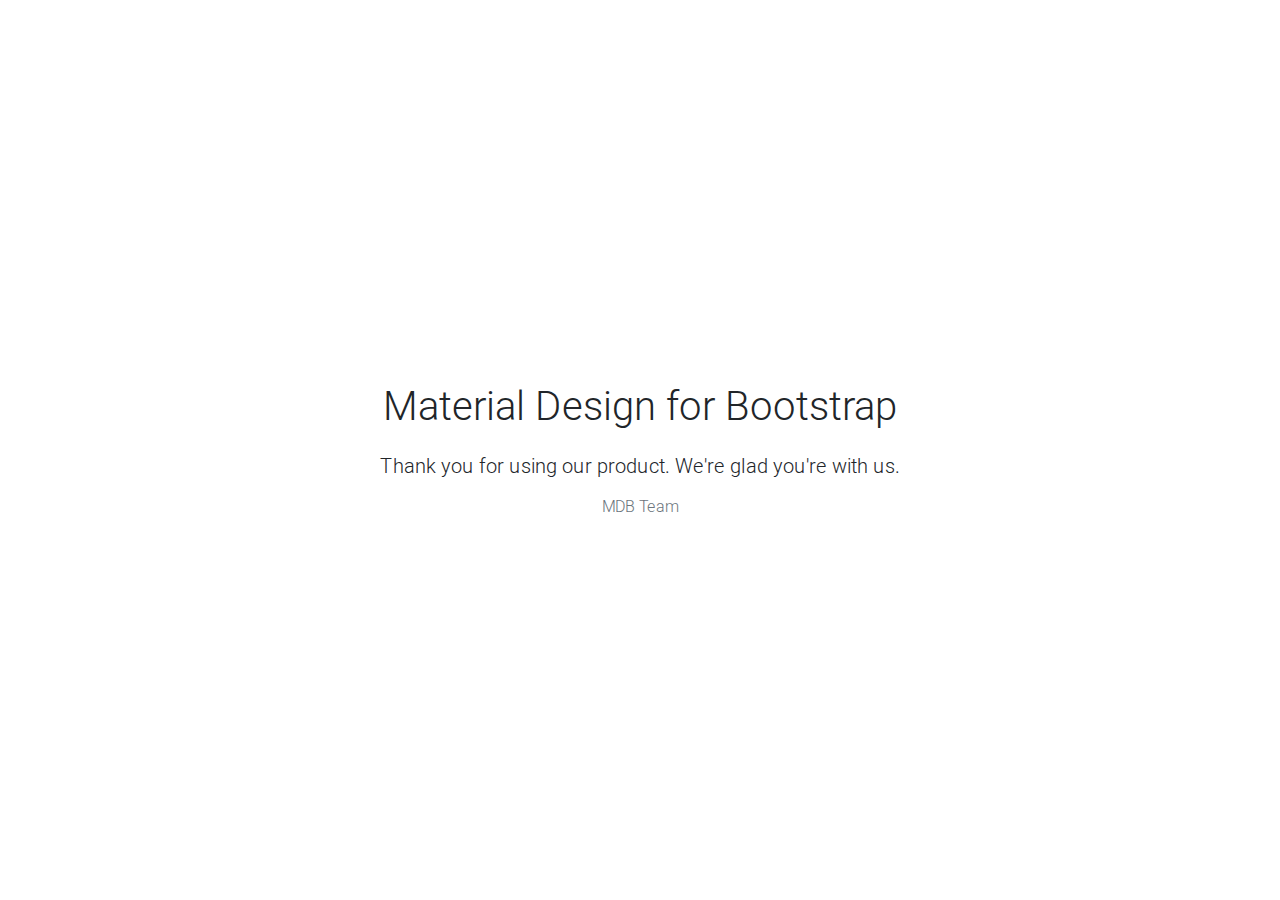
==== index.html @ a882a1d1 "md bootstrap upload" ====
<!DOCTYPE html>
<html lang="en">

<head>
    <meta charset="utf-8">
    <meta name="viewport" content="width=device-width, initial-scale=1, shrink-to-fit=no">
    <meta http-equiv="x-ua-compatible" content="ie=edge">
    <title>Material Design Bootstrap</title>
    <!-- Font Awesome -->
    <link rel="stylesheet" href="https://maxcdn.bootstrapcdn.com/font-awesome/4.7.0/css/font-awesome.min.css">
    <!-- Bootstrap core CSS -->
    <link href="css/bootstrap.min.css" rel="stylesheet">
    <!-- Material Design Bootstrap -->
    <link href="css/mdb.min.css" rel="stylesheet">
    <!-- Your custom styles (optional) -->
    <link href="css/style.css" rel="stylesheet">
</head>

<body>

    <!-- Start your project here-->
    <div style="height: 100vh">
        <div class="flex-center flex-column">
            <h1 class="animated fadeIn mb-4">Material Design for Bootstrap</h1>

            <h5 class="animated fadeIn mb-3">Thank you for using our product. We're glad you're with us.</h5>

            <p class="animated fadeIn text-muted">MDB Team</p>
        </div>
    </div>
    <!-- /Start your project here-->

    <!-- SCRIPTS -->
    <!-- JQuery -->
    <script type="text/javascript" src="js/jquery-3.2.1.min.js"></script>
    <!-- Bootstrap tooltips -->
    <script type="text/javascript" src="js/popper.min.js"></script>
    <!-- Bootstrap core JavaScript -->
    <script type="text/javascript" src="js/bootstrap.min.js"></script>
    <!-- MDB core JavaScript -->
    <script type="text/javascript" src="js/mdb.min.js"></script>
</body>

</html>
---- css/style.css ----
/* Your custom styles */
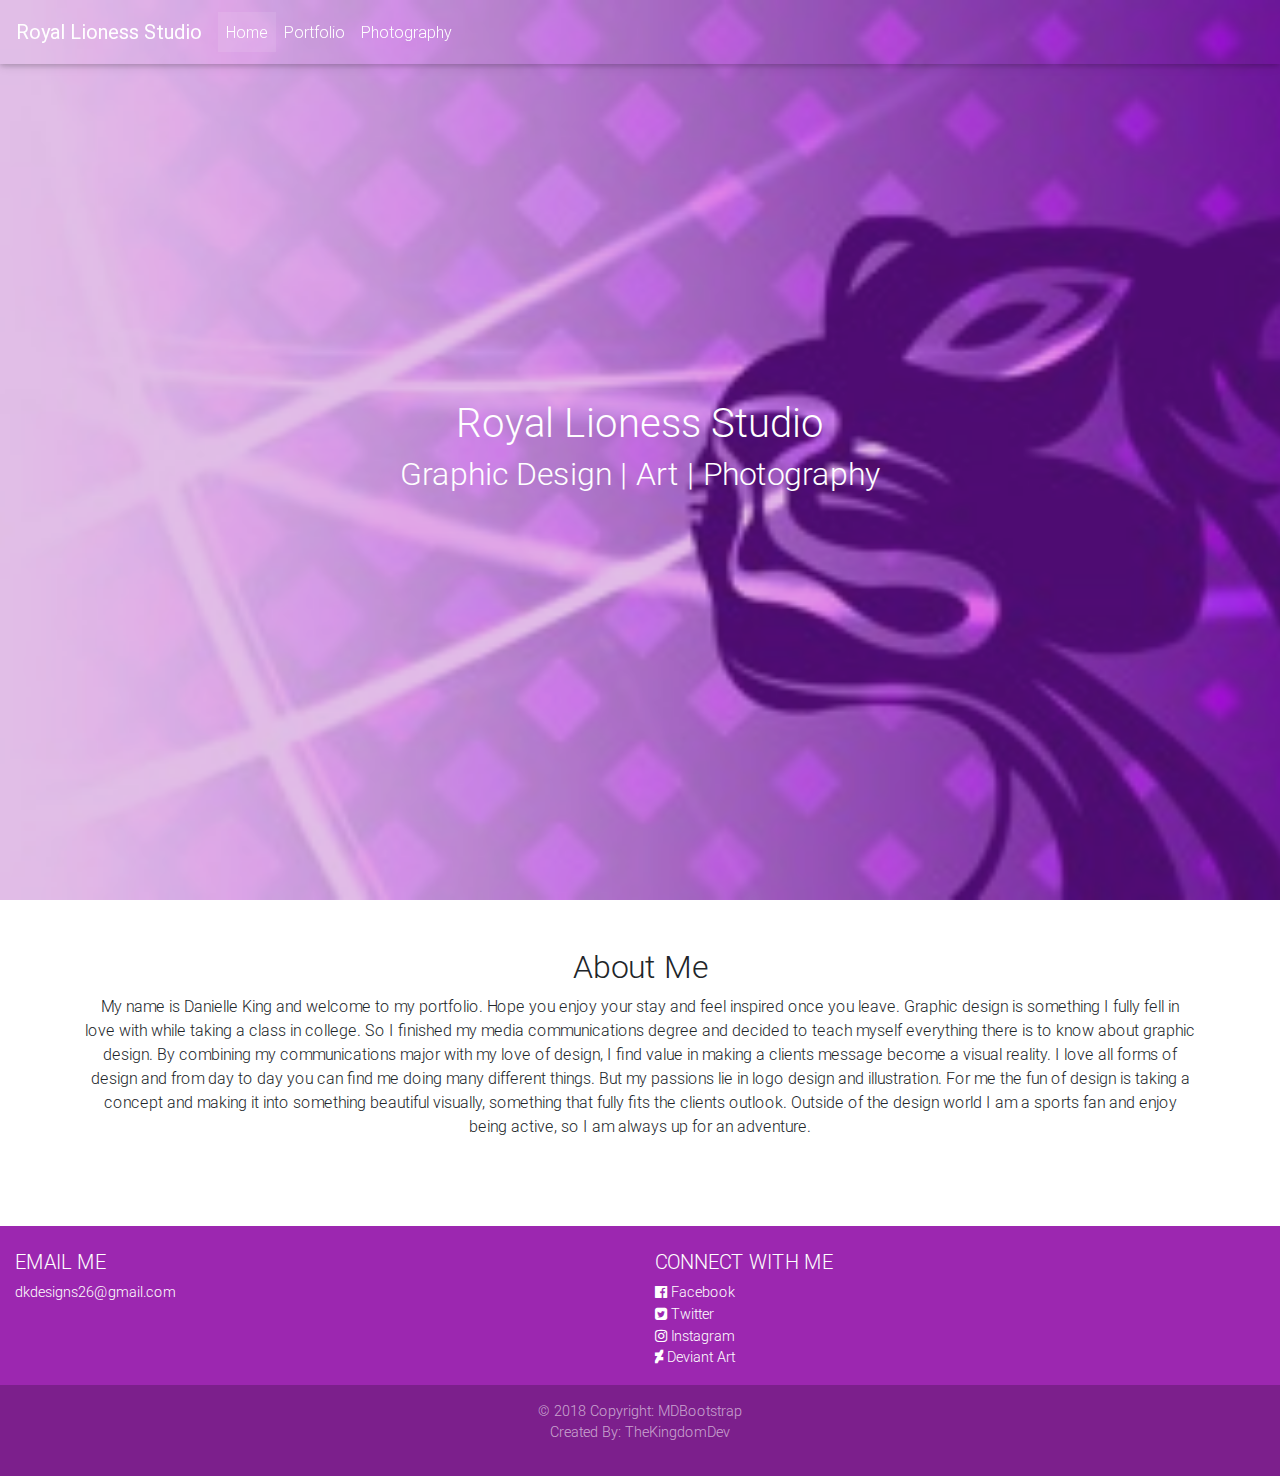
==== commit 0bee47f7: "main layout constructed" ====
--- a/index.html
+++ b/index.html
@@ -5,7 +5,7 @@
     <meta charset="utf-8">
     <meta name="viewport" content="width=device-width, initial-scale=1, shrink-to-fit=no">
     <meta http-equiv="x-ua-compatible" content="ie=edge">
-    <title>Material Design Bootstrap</title>
+    <title>Royal Lioness Studio</title>
     <!-- Font Awesome -->
     <link rel="stylesheet" href="https://maxcdn.bootstrapcdn.com/font-awesome/4.7.0/css/font-awesome.min.css">
     <!-- Bootstrap core CSS -->
@@ -18,17 +18,115 @@
 
 <body>
 
-    <!-- Start your project here-->
-    <div style="height: 100vh">
-        <div class="flex-center flex-column">
-            <h1 class="animated fadeIn mb-4">Material Design for Bootstrap</h1>
+<html lang="en" class="full-height">
+        
+        <!--Main Navigation-->
+        <header>
+        
+            <nav class="navbar fixed-top navbar-expand-lg navbar-dark scrolling-navbar">
+                <a class="navbar-brand" href="index.html"><strong>Royal Lioness Studio</strong></a>
+                <button class="navbar-toggler" type="button" data-toggle="collapse" data-target="#navbarSupportedContent" aria-controls="navbarSupportedContent" aria-expanded="false" aria-label="Toggle navigation">
+                    <span class="navbar-toggler-icon"></span>
+                </button>
+                <div class="collapse navbar-collapse" id="navbarSupportedContent">
+                    <ul class="navbar-nav mr-auto">
+                        <li class="nav-item active">
+                            <a class="nav-link" href="index.html">Home <span class="sr-only">(current)</span></a>
+                        </li>
+                        <li class="nav-item">
+                            <a class="nav-link" href="portfolio.html">Portfolio</a>
+                        </li>
+                        <li class="nav-item">
+                            <a class="nav-link" href="photography.html">Photography</a>
+                        </li>
+                    </ul>
+                </div>
+            </nav>
+        
+            <div class="view intro-2" style="">
+                <div class="full-bg-img">
+                    <div class="mask rgba-purple-light flex-center">
+                        <div class="container text-center white-text wow fadeInUp">
+                            <h1>Royal Lioness Studio</h1>
+                            <h2>Graphic Design | Art | Photography</h2>
+                        </div>
+                    </div>
+                </div>
+            </div>
+        
+        </header>
+        <!--Main Navigation-->
+        
+        <!--Main Layout-->
+        <main class="text-center py-5">
+        
+            <div class="container">
+                <div class="row">
+                    <div class="col-md-12">
+                        <h2>About Me</h2>
 
-            <h5 class="animated fadeIn mb-3">Thank you for using our product. We're glad you're with us.</h5>
+                        <p class='about-body'>My name is Danielle King and welcome to my portfolio. Hope you enjoy your stay and feel inspired once you leave. Graphic design is something I fully fell in love with while taking a class in college. So I finished my media communications degree and decided to teach myself everything there is to know about graphic design. By combining my communications major with my love of design, I find value in making a clients message become a visual reality. I love all forms of design and from day to day you can find me doing many different things. But my passions lie in logo design and illustration. For me the fun of design is taking a concept and making it into something beautiful visually, something that fully fits the clients outlook. Outside of the design world I am a sports fan and enjoy being active, so I am always up for an adventure. </p>
+        
+                    </div>
+                </div>
+            </div>
+        
+        </main>
+        <!--Main Layout-->
 
-            <p class="animated fadeIn text-muted">MDB Team</p>
-        </div>
-    </div>
-    <!-- /Start your project here-->
+
+<!--Footer-->
+<footer class="page-footer font-small purple pt-4 mt-4">
+        
+            <!--Footer Links-->
+            <div class="container-fluid text-center text-md-left">
+                <div class="row">
+        
+                    <!--First column-->
+                    <div class="col-md-6">
+                        <h5 class="text-uppercase">Email Me</h5>
+                        <p>dkdesigns26@gmail.com</p>
+                    </div>
+                    <!--/.First column-->
+        
+                    <!--Second column-->
+                    <div class="col-md-6">
+                        <h5 class="text-uppercase">Connect With Me</h5>
+                        <ul class="list-unstyled">
+                            <li>
+                                <i class="fa fa-facebook-official" aria-hidden="true"></i>
+                                <a href="#!">Facebook</a>
+                            </li>
+                            <li>
+                                <i class="fa fa-twitter-square" aria-hidden="true"></i>
+                                <a href="#!">Twitter</a>
+                            </li>
+                            <li>
+                                <i class="fa fa-instagram" aria-hidden="true"></i>
+                                <a href="#!">Instagram</a>
+                            </li>
+                            <li>
+                                <i class="fa fa-deviantart" aria-hidden="true"></i>
+                                <a href="#!">Deviant Art</a>
+                            </li>
+                        </ul>
+                    </div>
+                    <!--/.Second column-->
+                </div>
+            </div>
+            <!--/.Footer Links-->
+        
+            <!--Copyright-->
+            <div class="footer-copyright py-3 text-center">
+                    © 2018 Copyright: MDBootstrap
+                    <p>Created By: TheKingdomDev</p>
+                </div>
+            <!--/.Copyright-->
+        
+        </footer>
+        <!--/.Footer-->
+                              
+        
 
     <!-- SCRIPTS -->
     <!-- JQuery -->
--- a/css/style.css
+++ b/css/style.css
@@ -1 +1,22 @@
-/* Your custom styles */
+.view {
+  background: url("../img/royallionessimages/header.jpeg")no-repeat center center;
+  background-size: cover;
+}
+.btn {
+  padding: .34rem 1.14rem;
+  border-radius: 18px;
+}
+  
+.navbar {
+  background-color: transparent;
+}
+
+.top-nav-collapse {
+  background-color: rgb(158, 59, 216);
+}
+
+@media only screen and (max-width: 768px) {
+  .navbar {
+    background-color: rgb(158, 59, 216);
+  }
+}